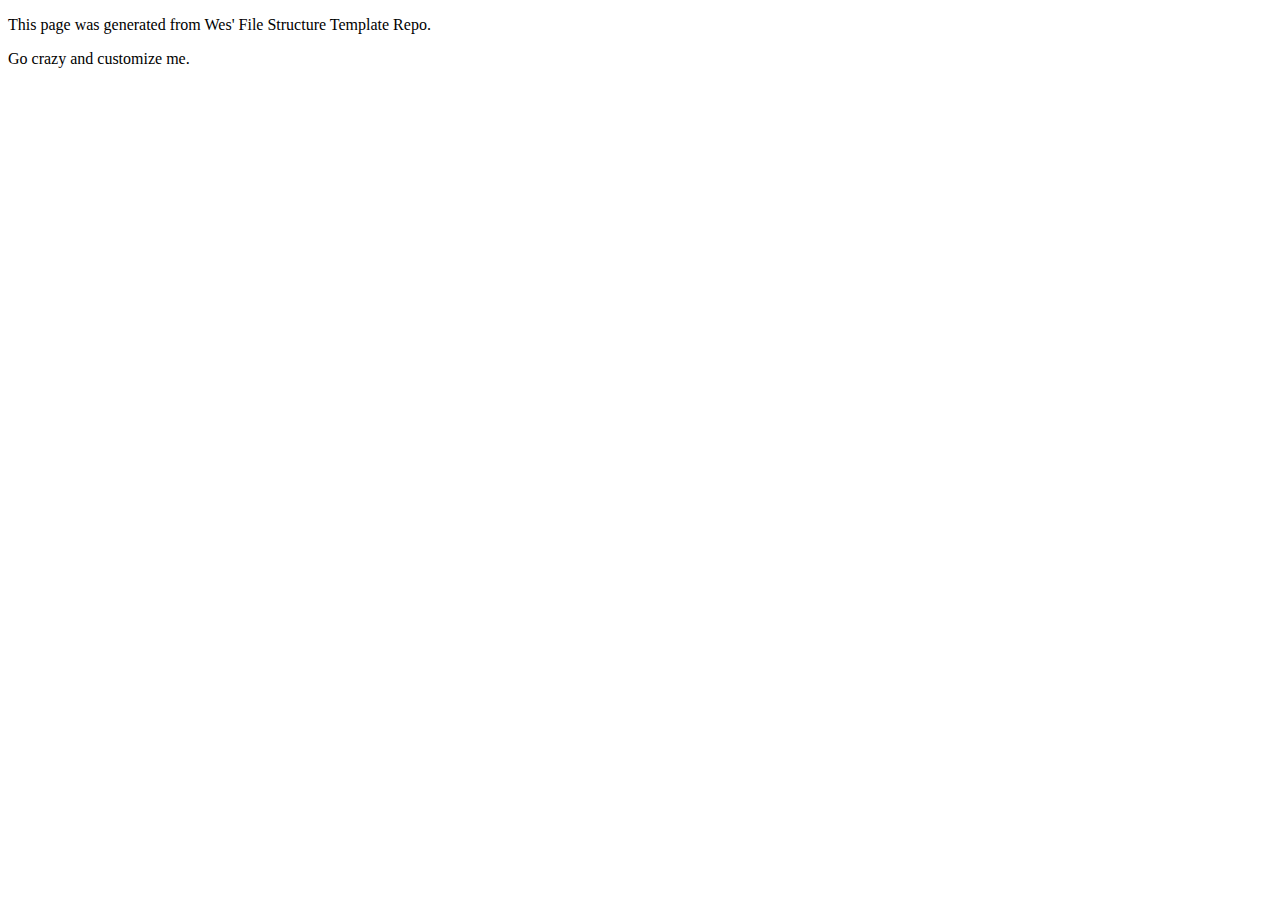
==== index.html @ 1d4ec878 "Initial commit" ====
<!DOCTYPE html>
<html>
<head>
	<title>My_Name Homepage</title>
	<link rel="stylesheet" type="text/css" href="css/site.css">
</head>
<body>
	<main>
		<p>This page was generated from Wes' File Structure Template Repo.</p>
		
		<p>Go crazy and customize me.</p>
	</main>


</body>
</html>
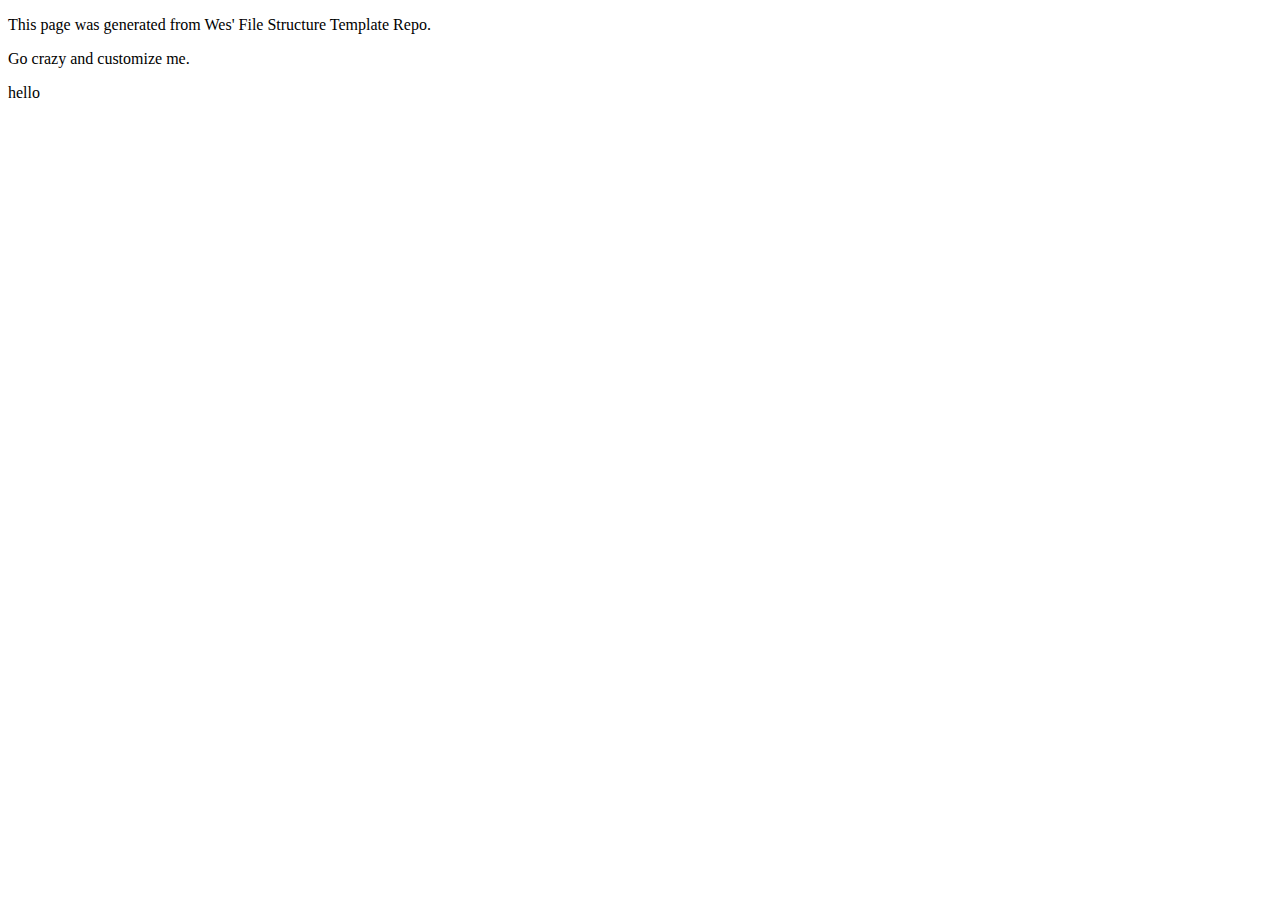
==== commit 34ee5765: "Committing first change!!" ====
--- a/index.html
+++ b/index.html
@@ -7,10 +7,10 @@
 <body>
 	<main>
 		<p>This page was generated from Wes' File Structure Template Repo.</p>
-		
+
 		<p>Go crazy and customize me.</p>
 	</main>
 
-
+<p>hello</p>
 </body>
 </html>
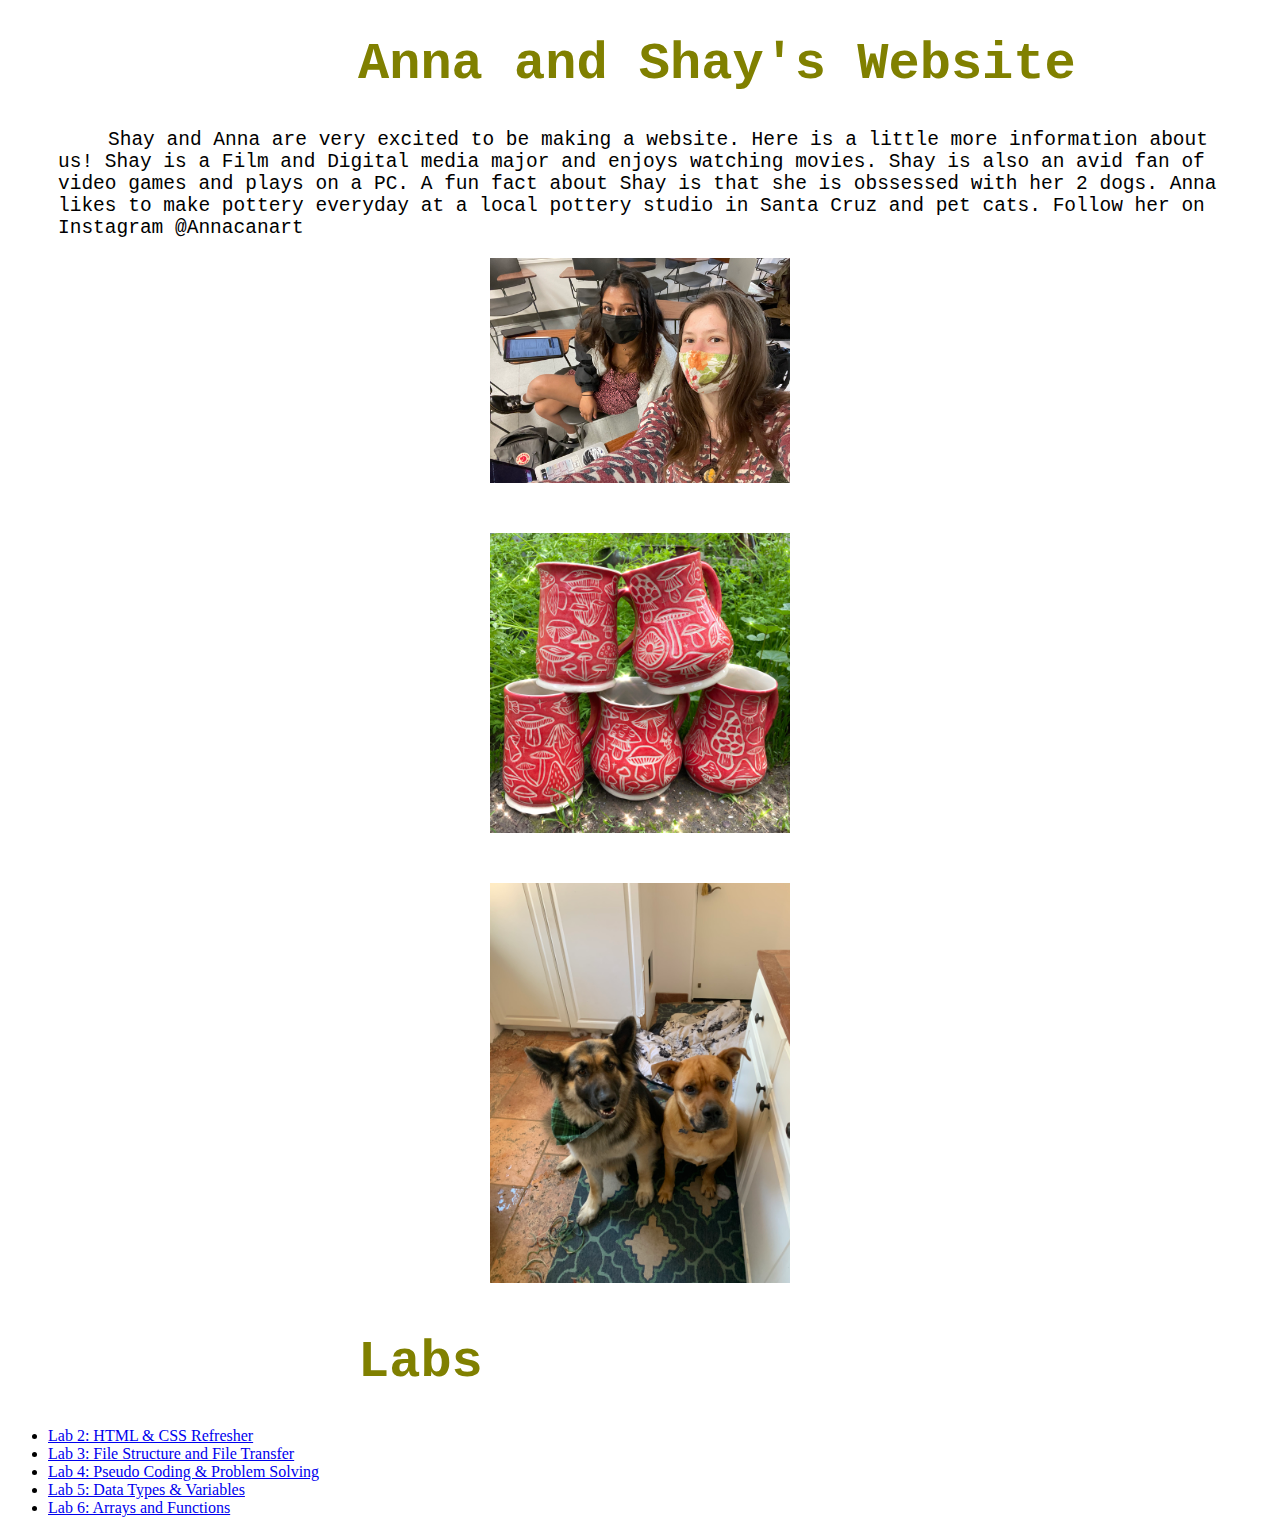
==== commit d4c75172: "Lab 3" ====
--- a/index.html
+++ b/index.html
@@ -1,16 +1,42 @@
 <!DOCTYPE html>
 <html>
+<div>
 <head>
 	<title>My_Name Homepage</title>
 	<link rel="stylesheet" type="text/css" href="css/site.css">
 </head>
+<h1> Anna and Shay's Website </h1>
 <body>
+	<p> Shay and Anna are very excited to be making a website. Here is a little more information about us! Shay is a Film and Digital media major and enjoys watching movies. Shay is also an avid fan of video games and plays on a PC. A fun fact about Shay is that she is obssessed with her 2 dogs. Anna likes to make pottery everyday at a local pottery studio in Santa Cruz and pet cats. Follow her on Instagram @Annacanart </p>
+	<div class="row"
+		<div class="homepage">
+			<img src="img/img_0558.jpg" alt="Shay and Anna">
+	</div>
+	<div class="homepage">
+		<img src="img/img_mugs.jpeg" alt="mugs">
+	</div>
+	<div class="homepage">
+		<img src="img/img_dogs.jpg" alt="dogs">
+	</div>
+</div>
+<h1> Labs </h1>
+<ul>
+		<li>
+				<a href="lab2/index.html">Lab 2: HTML & CSS Refresher</a>
+		<li>
+				<a href="lab3/index.html">Lab 3: File Structure and File Transfer</a>
+		<li>
+				<a href="lab4/index.html">Lab 4: Pseudo Coding & Problem Solving</a>
+		<li>
+				<a href="lab5/index.html">Lab 5: Data Types & Variables</a>
+		<li>
+				<a href="lab6/index.html">Lab 6: Arrays and Functions</a>
+
+
+	<div>
 	<main>
-		<p>This page was generated from Wes' File Structure Template Repo.</p>
 
-		<p>Go crazy and customize me.</p>
 	</main>
 
-<p>hello</p>
 </body>
 </html>
--- a/css/site.css
+++ b/css/site.css
@@ -0,0 +1,33 @@
+h1 {
+  color: olive;
+  font-size: 400%;
+  text-indent: 350px;
+  font-family: monospace;
+}
+p {
+  font-family: monospace;
+  font-size: 150%;
+  text-indent: 50px;
+  margin-left: 50px;
+  margin-right: 50px;
+}
+img {
+  width: 300px;
+  height: auto;
+  display: block;
+  margin-left: auto;
+  margin-right: auto;
+  margin-bottom: 50px;
+}
+#content {
+  border: dotted 8px;
+  border-color: teal;
+
+ .row {
+   display: flex;
+ }
+
+ .homepage {
+    flex: 33.33%;
+    padding: 5px;
+ }
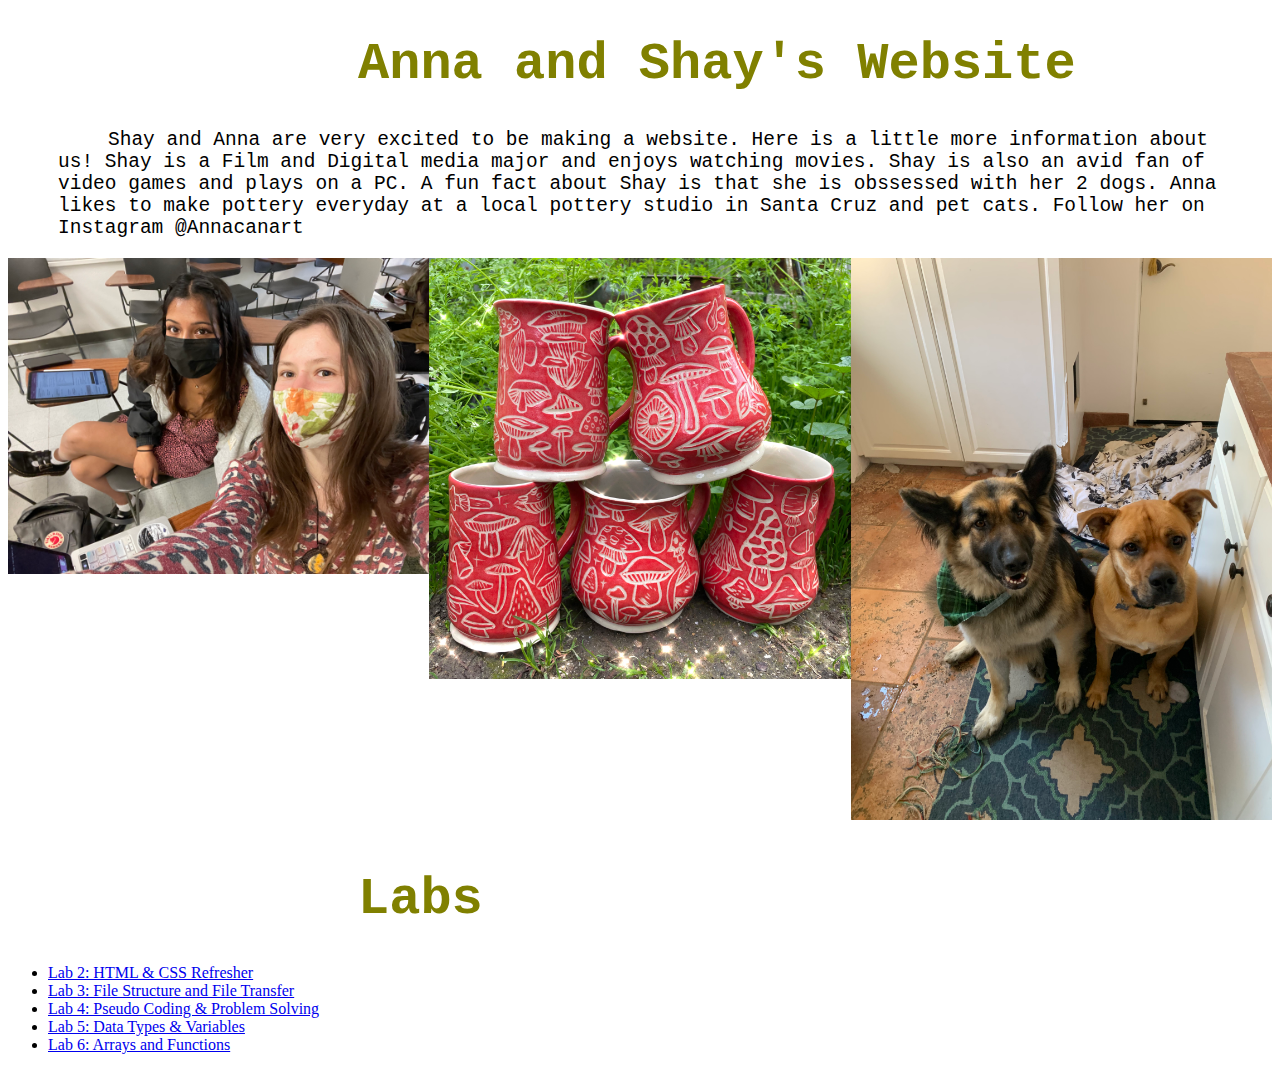
==== commit 4a22bf05: "lab4" ====
--- a/index.html
+++ b/index.html
@@ -8,16 +8,9 @@
 <h1> Anna and Shay's Website </h1>
 <body>
 	<p> Shay and Anna are very excited to be making a website. Here is a little more information about us! Shay is a Film and Digital media major and enjoys watching movies. Shay is also an avid fan of video games and plays on a PC. A fun fact about Shay is that she is obssessed with her 2 dogs. Anna likes to make pottery everyday at a local pottery studio in Santa Cruz and pet cats. Follow her on Instagram @Annacanart </p>
-	<div class="row"
-		<div class="homepage">
-			<img src="img/img_0558.jpg" alt="Shay and Anna">
-	</div>
-	<div class="homepage">
-		<img src="img/img_mugs.jpeg" alt="mugs">
-	</div>
-	<div class="homepage">
-		<img src="img/img_dogs.jpg" alt="dogs">
-	</div>
+		<img class="photo" src="img/img_0558.jpg" alt="Shay and Anna">
+		<img class="photo" src="img/img_mugs.jpeg" alt="mugs">
+		<img class="photo" src="img/img_dogs.jpg" alt="dogs">
 </div>
 <h1> Labs </h1>
 <ul>
--- a/css/site.css
+++ b/css/site.css
@@ -22,12 +22,8 @@
 #content {
   border: dotted 8px;
   border-color: teal;
-
- .row {
-   display: flex;
- }
-
- .homepage {
-    flex: 33.33%;
-    padding: 5px;
- }
+}
+.photo {
+  float: left;
+  width: 33.33%
+}
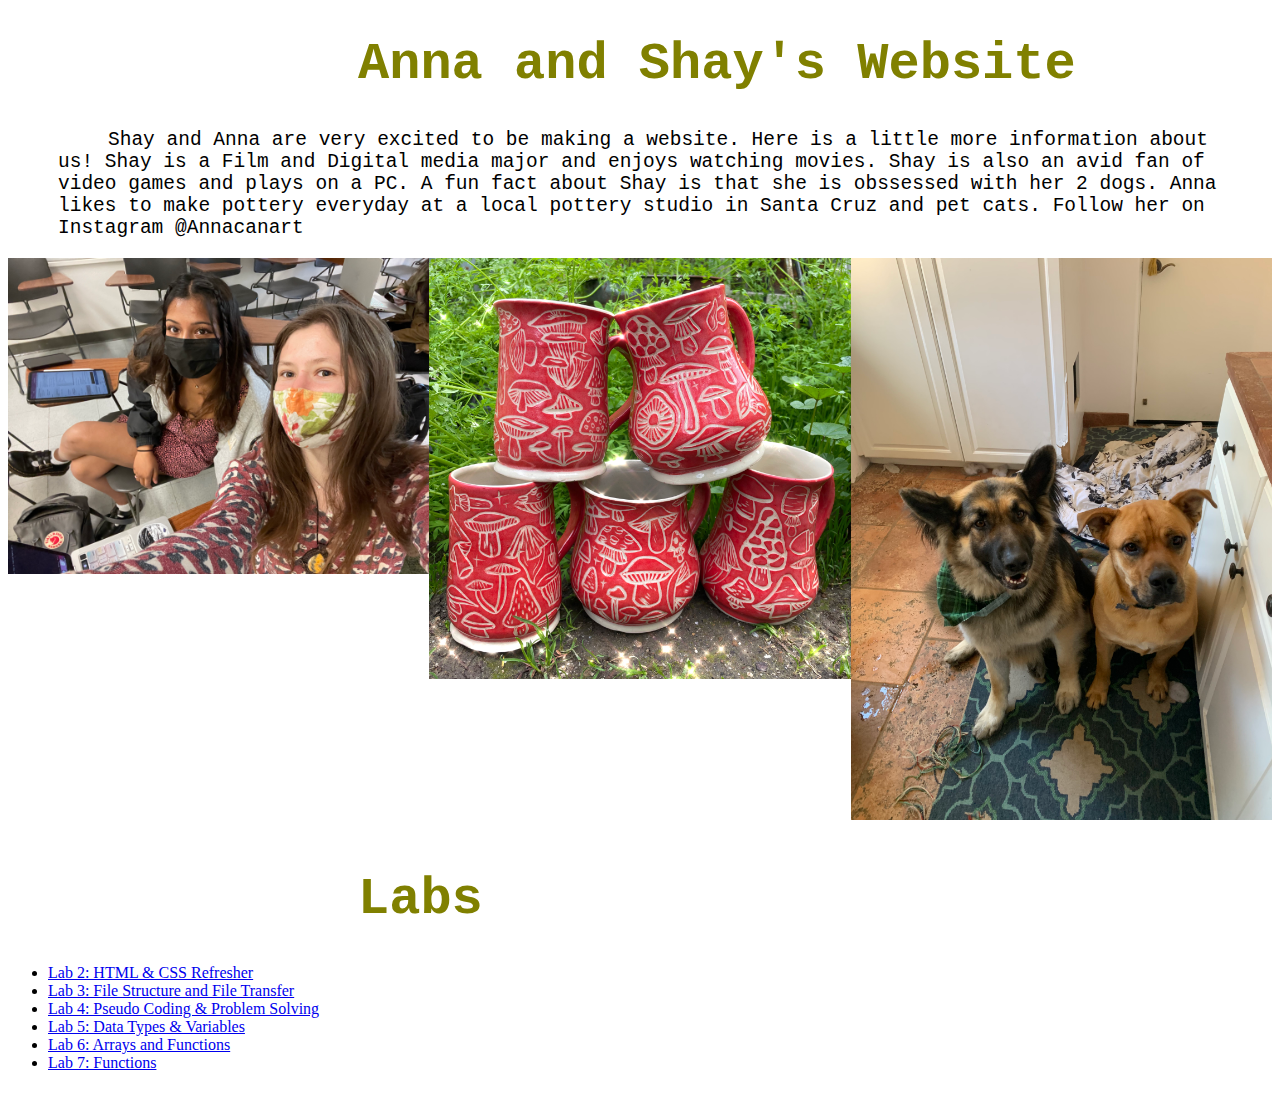
==== commit eb41be0b: "lab 7" ====
--- a/index.html
+++ b/index.html
@@ -24,6 +24,8 @@
 				<a href="lab5/index.html">Lab 5: Data Types & Variables</a>
 		<li>
 				<a href="lab6/index.html">Lab 6: Arrays and Functions</a>
+		<li>
+				<a href="lab7/index.html">Lab 7: Functions</a>
 
 
 	<div>
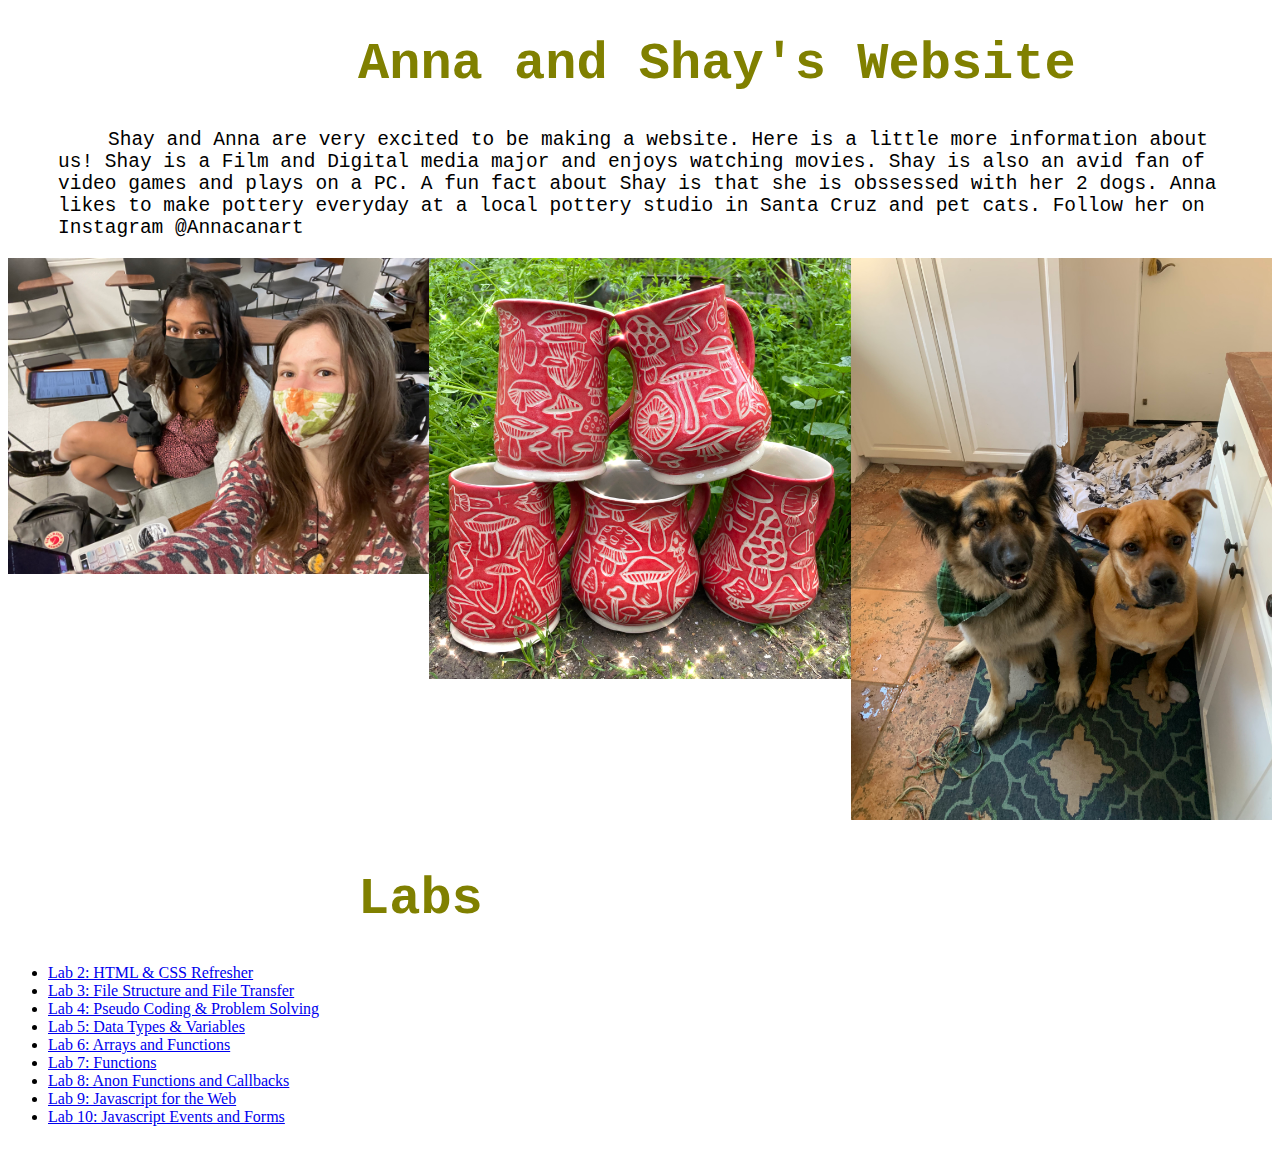
==== commit 1a311643: "lab 10 + past" ====
--- a/index.html
+++ b/index.html
@@ -26,6 +26,12 @@
 				<a href="lab6/index.html">Lab 6: Arrays and Functions</a>
 		<li>
 				<a href="lab7/index.html">Lab 7: Functions</a>
+		<li>
+				<a href="lab8/index.html">Lab 8: Anon Functions and Callbacks</a>
+		<li>
+				<a href="lab9/index.html">Lab 9: Javascript for the Web</a>
+		<li>
+				<a href="lab10/index.html">Lab 10: Javascript Events and Forms</a>
 
 
 	<div>
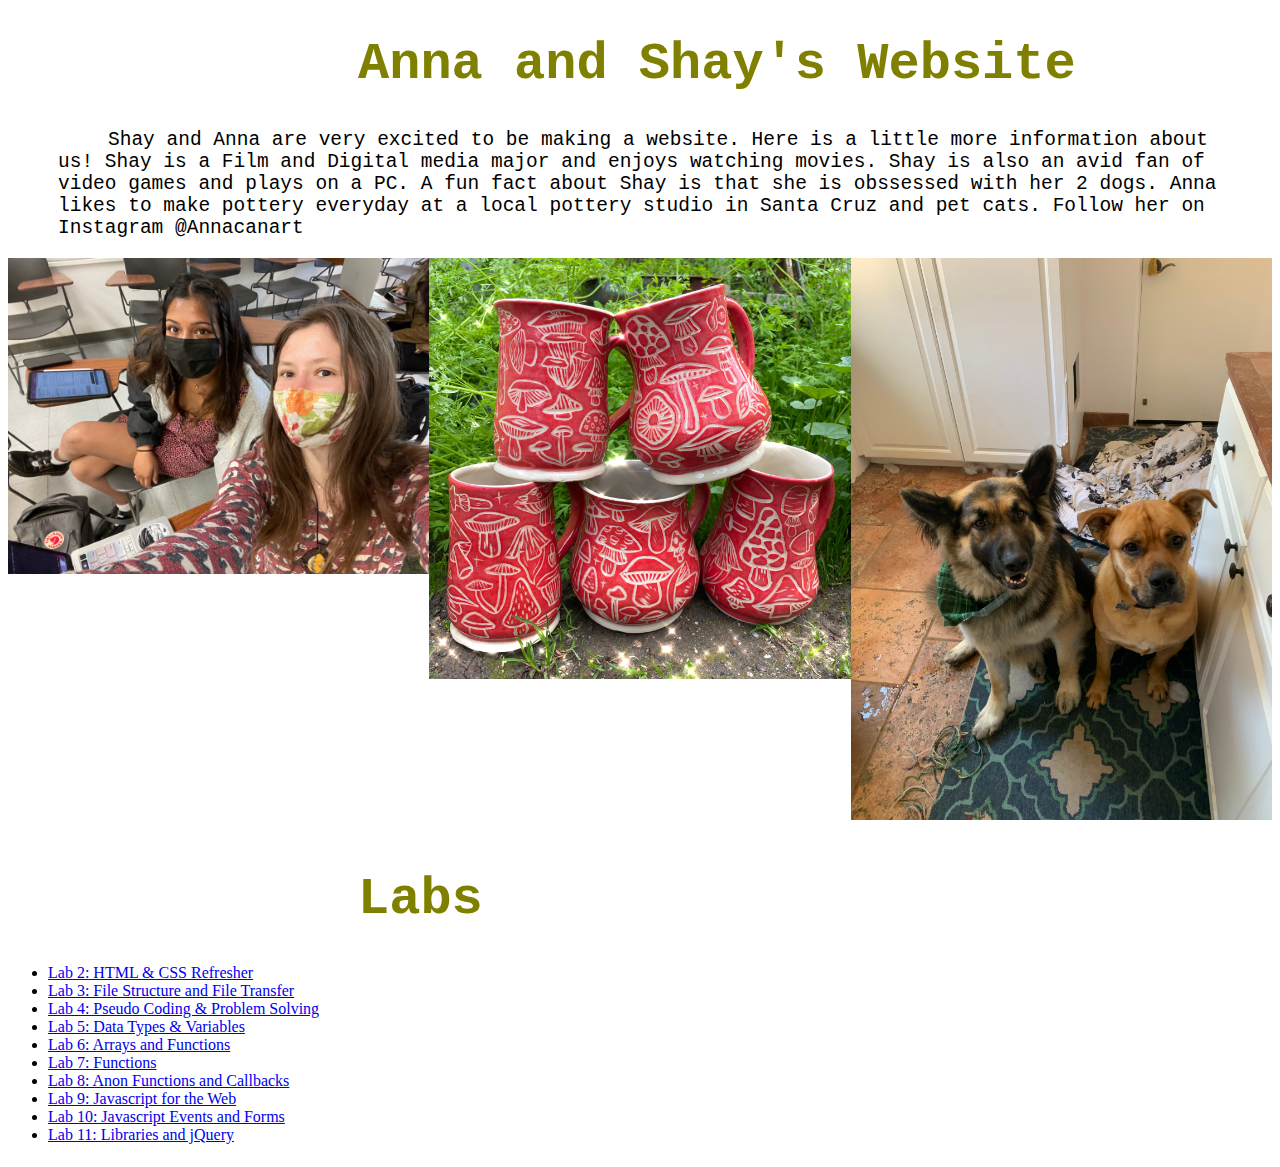
==== commit d179a52e: "lab 11 homepage link" ====
--- a/index.html
+++ b/index.html
@@ -32,7 +32,8 @@
 				<a href="lab9/index.html">Lab 9: Javascript for the Web</a>
 		<li>
 				<a href="lab10/index.html">Lab 10: Javascript Events and Forms</a>
-
+		<li>
+				<a href="lab11/index.html">Lab 11: Libraries and jQuery</a>
 
 	<div>
 	<main>
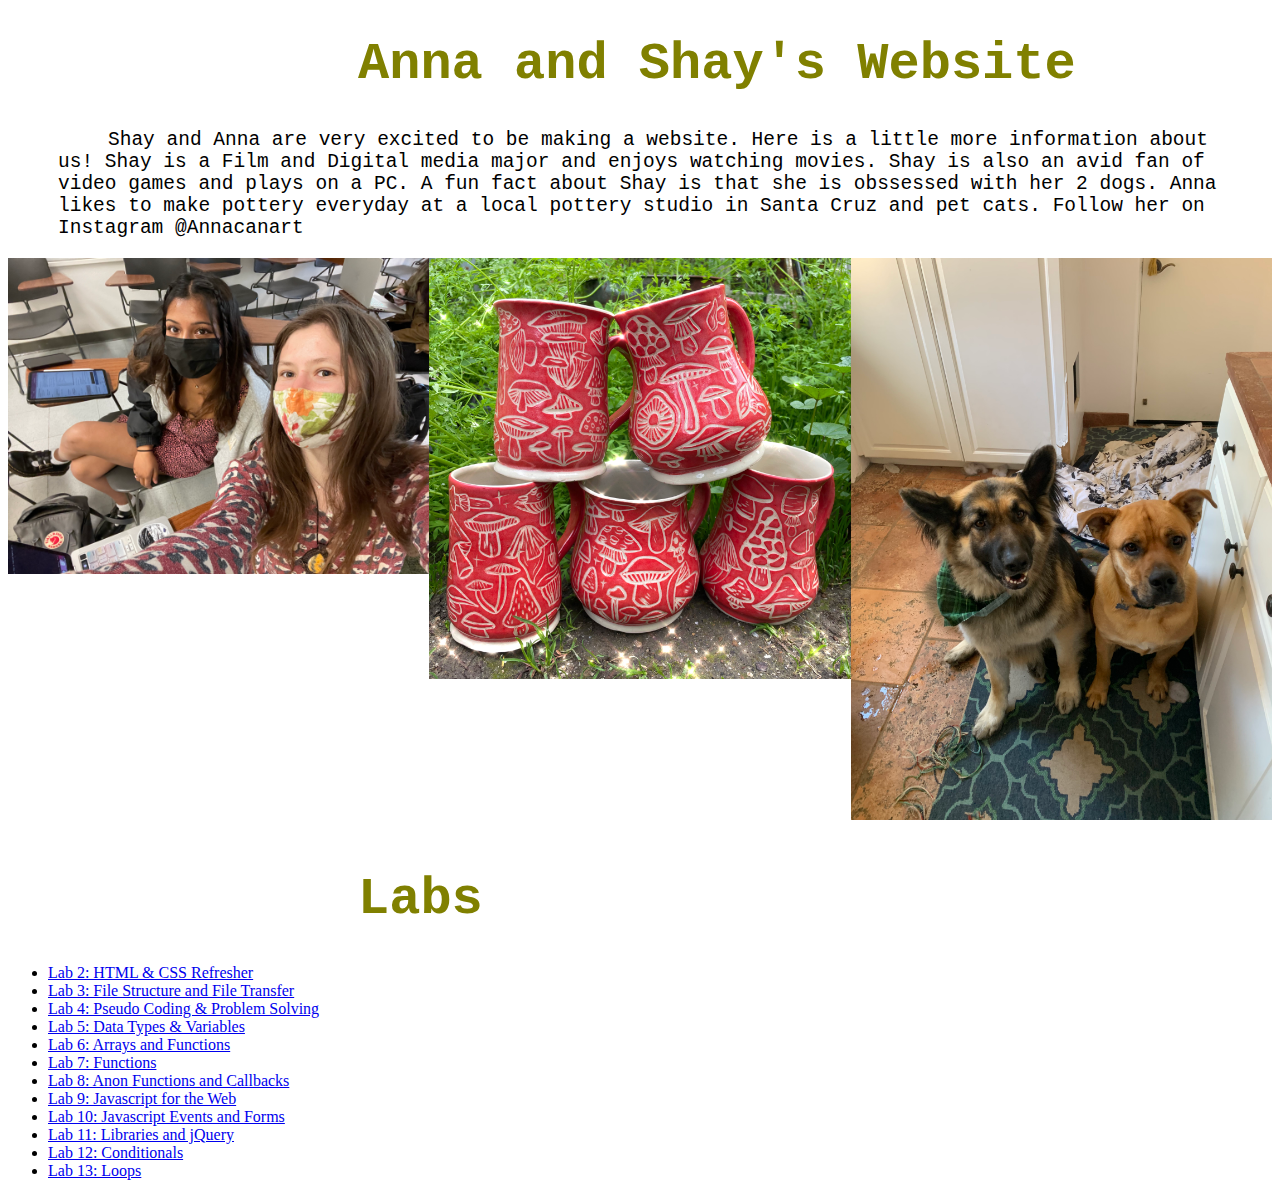
==== commit 59ff7685: "Lab 13 and past" ====
--- a/index.html
+++ b/index.html
@@ -34,6 +34,10 @@
 				<a href="lab10/index.html">Lab 10: Javascript Events and Forms</a>
 		<li>
 				<a href="lab11/index.html">Lab 11: Libraries and jQuery</a>
+		<li>
+				<a href="lab12/index.html">Lab 12: Conditionals </a>
+		<li>
+				<a href="lab13/index.html">Lab 13: Loops </a>
 
 	<div>
 	<main>
